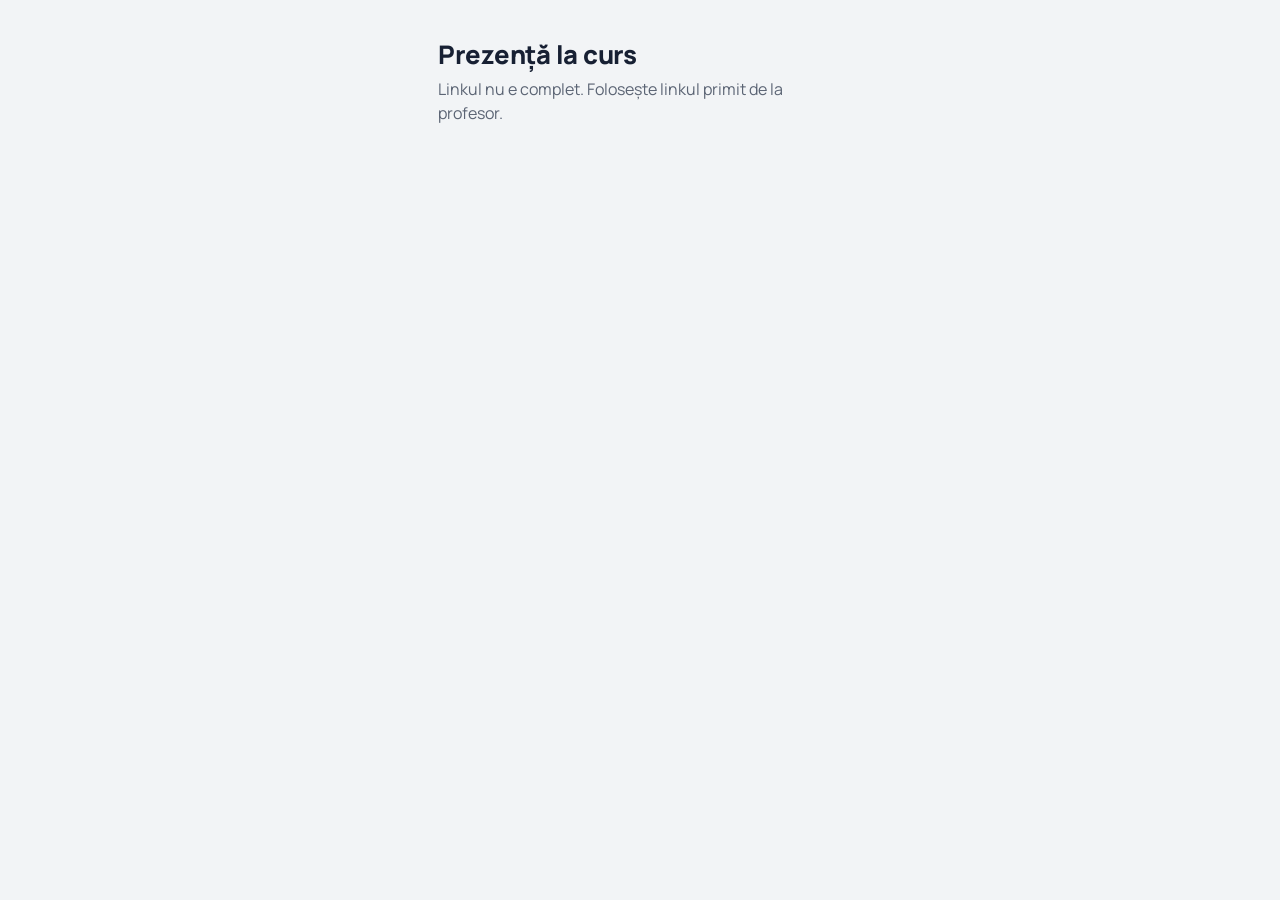
==== index.html @ b68d7dff "Add files via upload" ====
<!DOCTYPE html>
<html lang="ro">
<head>
<meta charset="UTF-8">
<meta name="viewport" content="width=device-width, initial-scale=1, viewport-fit=cover">
<title>Prezență la curs</title>
<link rel="preconnect" href="https://fonts.googleapis.com">
<link rel="preconnect" href="https://fonts.gstatic.com" crossorigin>
<link href="https://fonts.googleapis.com/css2?family=Manrope:wght@400;600;800&display=swap" rel="stylesheet">
<link rel="stylesheet" href="style.css">
<script src="config.js"></script>
</head>
<body class="student">
<main class="narrow">
  <h1 id="course-name">Prezență la curs</h1>
  <p class="lede" id="status-line">Se verifică sesiunea…</p>

  <form id="form" class="panel" hidden>
    <label for="personal">Codul tău personal</label>
    <div class="remembered" id="remembered" hidden>
      <span id="remembered-code"></span>
      <button type="button" class="link" id="forget">Alt cod</button>
    </div>
    <input id="personal" autocomplete="off" autocapitalize="characters" spellcheck="false"
           maxlength="7" placeholder="ex. K7M-Q2P">

    <label for="session">Codul afișat în sală</label>
    <input id="session" inputmode="numeric" pattern="[0-9]*" maxlength="4" placeholder="4 cifre" autocomplete="off">

    <button type="submit" class="primary" id="submit">Marchează prezența</button>
  </form>

  <div id="result" class="result" hidden></div>
</main>

<script>
(function () {
  var CFG = window.PREZENTA_CONFIG;
  var params = new URLSearchParams(location.search);
  var course = params.get('c') || '';
  var $ = function (id) { return document.getElementById(id); };
  var session = null;

  function store(k, v) { try { v === null ? localStorage.removeItem(k) : localStorage.setItem(k, v); } catch (e) {} }
  function load(k) { try { return localStorage.getItem(k); } catch (e) { return null; } }
  function norm(c) { return String(c || '').toUpperCase().replace(/[^A-Z0-9]/g, ''); }
  function pretty(c) { return c.length === 6 ? c.slice(0, 3) + '-' + c.slice(3) : c; }

  async function api(body, tries) {
    tries = tries || 3;
    for (var i = 0; i < tries; i++) {
      try {
        var r = await fetch(CFG.SCRIPT_URL, {
          method: 'POST',
          headers: { 'Content-Type': 'text/plain;charset=utf-8' },
          body: JSON.stringify(body)
        });
        var j = await r.json();
        if (j.error !== 'server_error') return j;
      } catch (e) {}
      await new Promise(function (res) { setTimeout(res, 800 * (i + 1) + Math.random() * 700); });
    }
    return { ok: false, error: 'network' };
  }

  var MSG = {
    no_session: 'Sesiunea s-a închis. Cere profesorului un cod nou.',
    wrong_session_code: 'Codul din sală nu e corect. Verifică ecranul și încearcă din nou.',
    unknown_code: 'Codul personal nu e recunoscut pentru acest curs. Verifică-l în mesajul primit.',
    bad_code: 'Codul personal are 6 caractere, de exemplu K7M-Q2P.',
    network: 'Nu s-a putut trimite. Verifică internetul și apasă din nou.'
  };

  function showResult(ok, text) {
    var el = $('result');
    el.hidden = false;
    el.className = 'result ' + (ok ? 'ok' : 'err');
    el.textContent = text;
  }

  function renderRemembered() {
    var saved = load('prz_code_' + course);
    $('remembered').hidden = !saved;
    $('personal').hidden = !!saved;
    if (saved) $('remembered-code').textContent = pretty(saved);
  }

  async function refreshStatus() {
    var s = await api({ action: 'status', course: course }, 2);
    session = s.ok && s.active ? s : null;
    if (session) {
      $('status-line').textContent = 'Săptămâna ' + session.week + '. Sesiunea e deschisă.';
      $('form').hidden = false;
    } else {
      $('status-line').textContent = s.ok
        ? 'Nu e deschisă nicio sesiune acum. Reîncarcă pagina după ce profesorul afișează codul.'
        : MSG.network;
      $('form').hidden = true;
    }
  }

  if (!CFG.COURSES[course]) {
    $('status-line').textContent = 'Linkul nu e complet. Folosește linkul primit de la profesor.';
    return;
  }
  $('course-name').textContent = CFG.COURSES[course];
  document.title = 'Prezență: ' + CFG.COURSES[course];
  renderRemembered();

  $('forget').onclick = function () { store('prz_code_' + course, null); renderRemembered(); $('personal').focus(); };

  $('form').onsubmit = async function (ev) {
    ev.preventDefault();
    var personal = load('prz_code_' + course) || norm($('personal').value);
    var sess = $('session').value.trim();
    if (personal.length !== 6) return showResult(false, MSG.bad_code);
    if (!/^\d{4}$/.test(sess)) return showResult(false, 'Codul din sală are 4 cifre.');

    // un singur cod personal pe telefon pentru o săptămână
    if (session) {
      var usedKey = 'prz_used_' + course + '_' + session.week;
      var used = load(usedKey);
      if (used && used !== personal) {
        return showResult(false, 'De pe acest telefon s-a marcat deja prezența altcuiva în săptămâna asta.');
      }
    }

    $('submit').disabled = true;
    $('submit').textContent = 'Se trimite…';
    var r = await api({ action: 'checkin', course: course, code: personal, sessionCode: sess });
    $('submit').disabled = false;
    $('submit').textContent = 'Marchează prezența';

    if (r.ok) {
      store('prz_code_' + course, personal);
      store('prz_used_' + course + '_' + r.week, personal);
      renderRemembered();
      $('form').hidden = true;
      showResult(true, (r.already ? 'Erai deja marcat(ă) prezent(ă)' : 'Prezență înregistrată') +
        ' pentru săptămâna ' + r.week + '. Total prezențe: ' + r.count + ' din ' + CFG.WEEKS + '.');
    } else {
      showResult(false, MSG[r.error] || 'Nu s-a putut înregistra. Încearcă din nou.');
      if (r.error === 'no_session') refreshStatus();
    }
  };

  refreshStatus();
})();
</script>
</body>
</html>
---- style.css ----
:root {
  --bg: #f2f4f6;
  --surface: #ffffff;
  --ink: #172033;
  --muted: #5b6474;
  --line: #dde2e8;
  --accent: #2447d5;
  --accent-ink: #ffffff;
  --ok: #17804f;
  --ok-bg: #e5f4ec;
  --err: #b42318;
  --err-bg: #fdecea;
  --low: #fff4e5;
  box-sizing: border-box;
  padding-top: env(safe-area-inset-top, 0px);
  padding-bottom: env(safe-area-inset-bottom, 0px);
}
@media (prefers-color-scheme: dark) {
  :root:not([data-theme="light"]) {
    --bg: #10151f; --surface: #182030; --ink: #e7eaf0; --muted: #9aa3b2; --line: #2a3446;
    --accent: #7c95ff; --accent-ink: #10151f; --ok: #4cc38a; --ok-bg: #16322a;
    --err: #f97066; --err-bg: #3a1d1d; --low: #33291a;
  }
}
:root[data-theme="dark"] {
  --bg: #10151f; --surface: #182030; --ink: #e7eaf0; --muted: #9aa3b2; --line: #2a3446;
  --accent: #7c95ff; --accent-ink: #10151f; --ok: #4cc38a; --ok-bg: #16322a;
  --err: #f97066; --err-bg: #3a1d1d; --low: #33291a;
}
*, *::before, *::after { box-sizing: inherit; }
html, body { margin: 0; min-height: 100%; }
body {
  background: var(--bg);
  color: var(--ink);
  font: 400 16px/1.5 "Manrope", "Segoe UI", system-ui, sans-serif;
  -webkit-font-smoothing: antialiased;
}
main { max-width: 1100px; margin: 0 auto; padding: 24px 18px 64px; }
main.narrow { max-width: 440px; padding-top: 40px; }
h1 { font-size: 1.6rem; line-height: 1.2; font-weight: 800; margin: 0 0 6px; letter-spacing: -0.01em; }
h2 { font-size: 1.15rem; font-weight: 800; margin: 0 0 12px; }
.lede { color: var(--muted); margin: 0 0 22px; }
.panel {
  background: var(--surface);
  border: 1px solid var(--line);
  border-radius: 12px;
  padding: 20px;
  margin-bottom: 18px;
}
label { display: block; font-weight: 600; font-size: 0.9rem; margin: 0 0 6px; }
input, select {
  width: 100%;
  font: inherit;
  font-size: 1.05rem;
  padding: 12px 14px;
  border: 1px solid var(--line);
  border-radius: 8px;
  background: var(--bg);
  color: var(--ink);
  margin-bottom: 16px;
}
input:focus-visible, select:focus-visible, button:focus-visible {
  outline: 3px solid var(--accent);
  outline-offset: 2px;
}
#personal { letter-spacing: 0.12em; text-transform: uppercase; }
button { font: inherit; cursor: pointer; }
button.primary {
  width: 100%;
  background: var(--accent);
  color: var(--accent-ink);
  border: 0;
  border-radius: 8px;
  padding: 14px 18px;
  font-weight: 800;
  font-size: 1rem;
}
button.primary:disabled { opacity: 0.55; cursor: progress; }
button.ghost {
  background: transparent;
  color: var(--accent);
  border: 1px solid var(--accent);
  border-radius: 8px;
  padding: 9px 14px;
  font-weight: 600;
}
button.link { background: none; border: 0; color: var(--accent); font-weight: 600; padding: 4px; }
.remembered {
  display: flex; justify-content: space-between; align-items: center;
  padding: 10px 14px; margin-bottom: 16px;
  background: var(--bg); border-radius: 8px;
  font-weight: 800; letter-spacing: 0.12em;
}
.result { border-radius: 10px; padding: 16px 18px; font-weight: 600; }
.result.ok { background: var(--ok-bg); color: var(--ok); }
.result.err { background: var(--err-bg); color: var(--err); }

/* admin */
.bar { display: flex; flex-wrap: wrap; gap: 10px; align-items: center; margin-bottom: 14px; }
.bar > * { margin: 0; }
.bar select, .bar input { width: auto; margin: 0; }
.tabs { display: flex; gap: 4px; border-bottom: 1px solid var(--line); margin-bottom: 20px; overflow-x: auto; }
.tabs button {
  background: none; border: 0; border-bottom: 3px solid transparent;
  padding: 10px 14px; font-weight: 600; color: var(--muted); white-space: nowrap;
}
.tabs button[aria-selected="true"] { color: var(--ink); border-bottom-color: var(--accent); }
.note { color: var(--muted); font-size: 0.9rem; }
.msg { font-weight: 600; font-size: 0.92rem; }
.msg.ok { color: var(--ok); }
.msg.err { color: var(--err); }
.grid2 { display: grid; gap: 18px; grid-template-columns: repeat(auto-fit, minmax(280px, 1fr)); }
.scroll { overflow-x: auto; -webkit-overflow-scrolling: touch; }
table { border-collapse: collapse; width: 100%; font-size: 0.88rem; }
th, td { padding: 7px 8px; border-bottom: 1px solid var(--line); text-align: center; white-space: nowrap; }
th { font-weight: 800; color: var(--muted); }
th:first-child, td:first-child { text-align: left; position: sticky; left: 0; background: var(--surface); }
td.cell { cursor: pointer; user-select: none; }
td.cell.on { color: var(--ok); font-weight: 800; }
td.cell.off { color: var(--line); }
tr.low td { background: var(--low); }
td.total { font-weight: 800; }
.code { font-weight: 800; letter-spacing: 0.1em; }

/* ecran de proiectat */
.stage {
  background: var(--surface);
  border: 1px solid var(--line);
  border-radius: 12px;
  padding: 28px;
  display: grid;
  gap: 28px;
  grid-template-columns: minmax(0, 1.4fr) minmax(0, 1fr);
  align-items: center;
}
.stage:fullscreen { border-radius: 0; border: 0; padding: 6vh 6vw; }
.stage .big {
  font-size: clamp(5rem, 16vw, 14rem);
  line-height: 0.9;
  font-weight: 800;
  letter-spacing: 0.06em;
  font-variant-numeric: tabular-nums;
  color: var(--accent);
}
.stage .meta { font-size: clamp(1rem, 2vw, 1.6rem); color: var(--muted); margin-top: 14px; }
.stage .qr { justify-self: center; background: #fff; padding: 14px; border-radius: 8px; }
.stage .qr img, .stage .qr canvas { display: block; width: min(34vh, 100%); height: auto; }
.stage .url { font-size: 0.95rem; word-break: break-all; text-align: center; margin-top: 8px; color: var(--muted); }
@media (max-width: 720px) { .stage { grid-template-columns: 1fr; } }

@media print {
  body { background: #fff; }
}
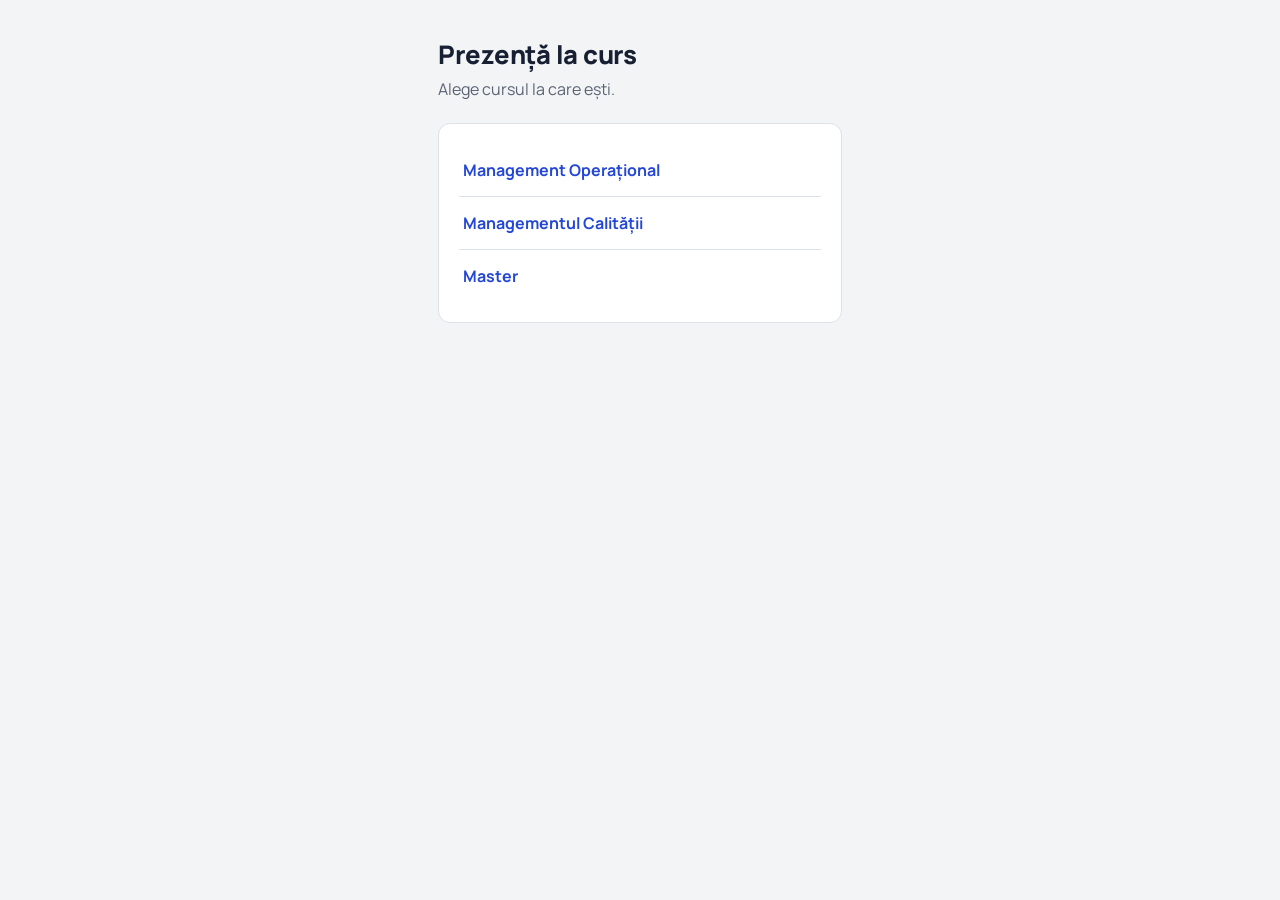
==== commit b7cb9bfa: "Add files via upload" ====
--- a/index.html
+++ b/index.html
@@ -100,7 +100,17 @@
   }
 
   if (!CFG.COURSES[course]) {
-    $('status-line').textContent = 'Linkul nu e complet. Folosește linkul primit de la profesor.';
+    $('status-line').textContent = 'Alege cursul la care ești.';
+    var list = document.createElement('div');
+    list.className = 'panel';
+    Object.keys(CFG.COURSES).forEach(function (k) {
+      var a = document.createElement('a');
+      a.href = '?c=' + encodeURIComponent(k);
+      a.textContent = CFG.COURSES[k];
+      a.className = 'course-link';
+      list.appendChild(a);
+    });
+    $('status-line').after(list);
     return;
   }
   $('course-name').textContent = CFG.COURSES[course];
--- a/style.css
+++ b/style.css
@@ -151,3 +151,13 @@
 @media print {
   body { background: #fff; }
 }
+
+.course-link {
+  display: block;
+  padding: 14px 4px;
+  border-bottom: 1px solid var(--line);
+  color: var(--accent);
+  font-weight: 700;
+  text-decoration: none;
+}
+.course-link:last-child { border-bottom: 0; }
